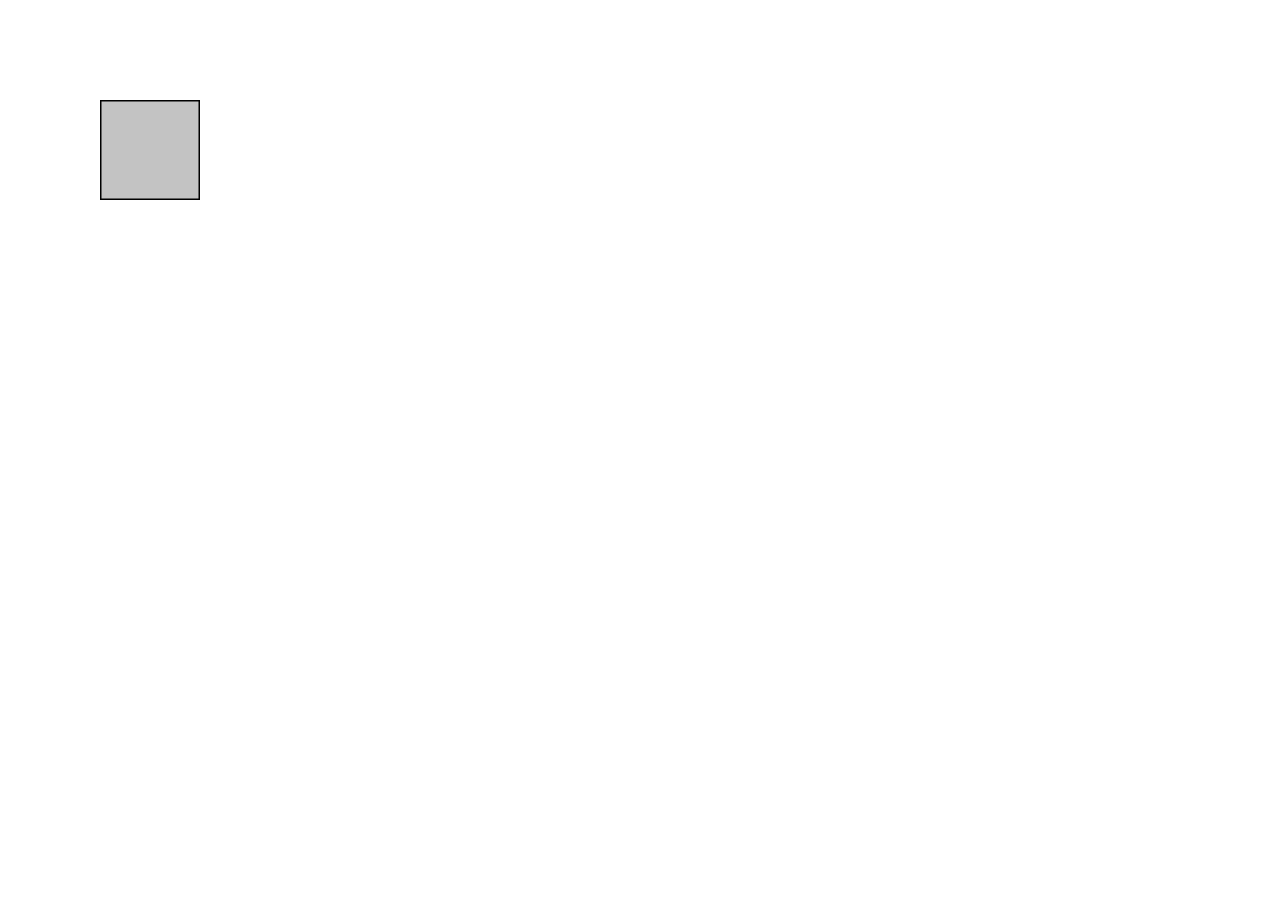
==== play/game.html @ 2662ea80 "Formatted the main menu" ====
<!DOCTYPE html>
<html>
    <head>
        <title>Page Title</title>
        <link rel="stylesheet" href="style.css">
        <script src="script.js"></script>
    </head>

    <img src="../assets/square.png" id="square" style="left: 100px; top: 100px;">
</html>
---- play/style.css ----
#square {
    width: 100px;
    height: 100px;
    border: 0px solid black;
    display: block;

    position: absolute;
}
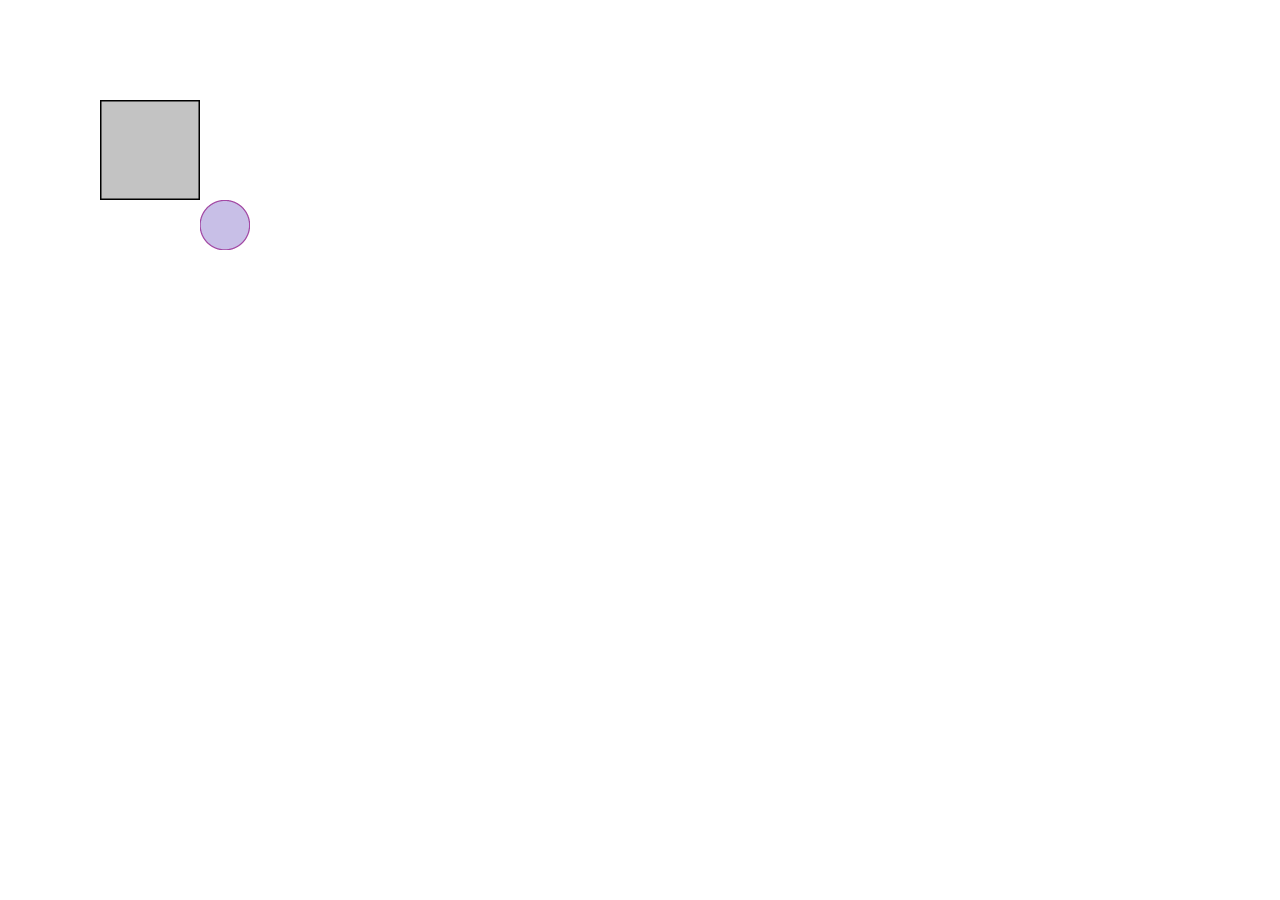
==== commit 1b8276a6: "Added circle consumption, created score variable. Circle consimption does not add to score yet." ====
--- a/play/game.html
+++ b/play/game.html
@@ -7,4 +7,5 @@
     </head>
 
     <img src="../assets/square.png" id="square" style="left: 100px; top: 100px;">
+    <img src="../assets/circle.png" class="circle" style="left: 200px; top: 200px;">
 </html>
--- a/play/style.css
+++ b/play/style.css
@@ -5,4 +5,14 @@
     display: block;
 
     position: absolute;
+    z-index: 2 ;
+}
+
+.circle{
+    width: 50px;
+    height: 50px;
+    display: block;
+
+    position: absolute;
+    z-index: 1;
 }
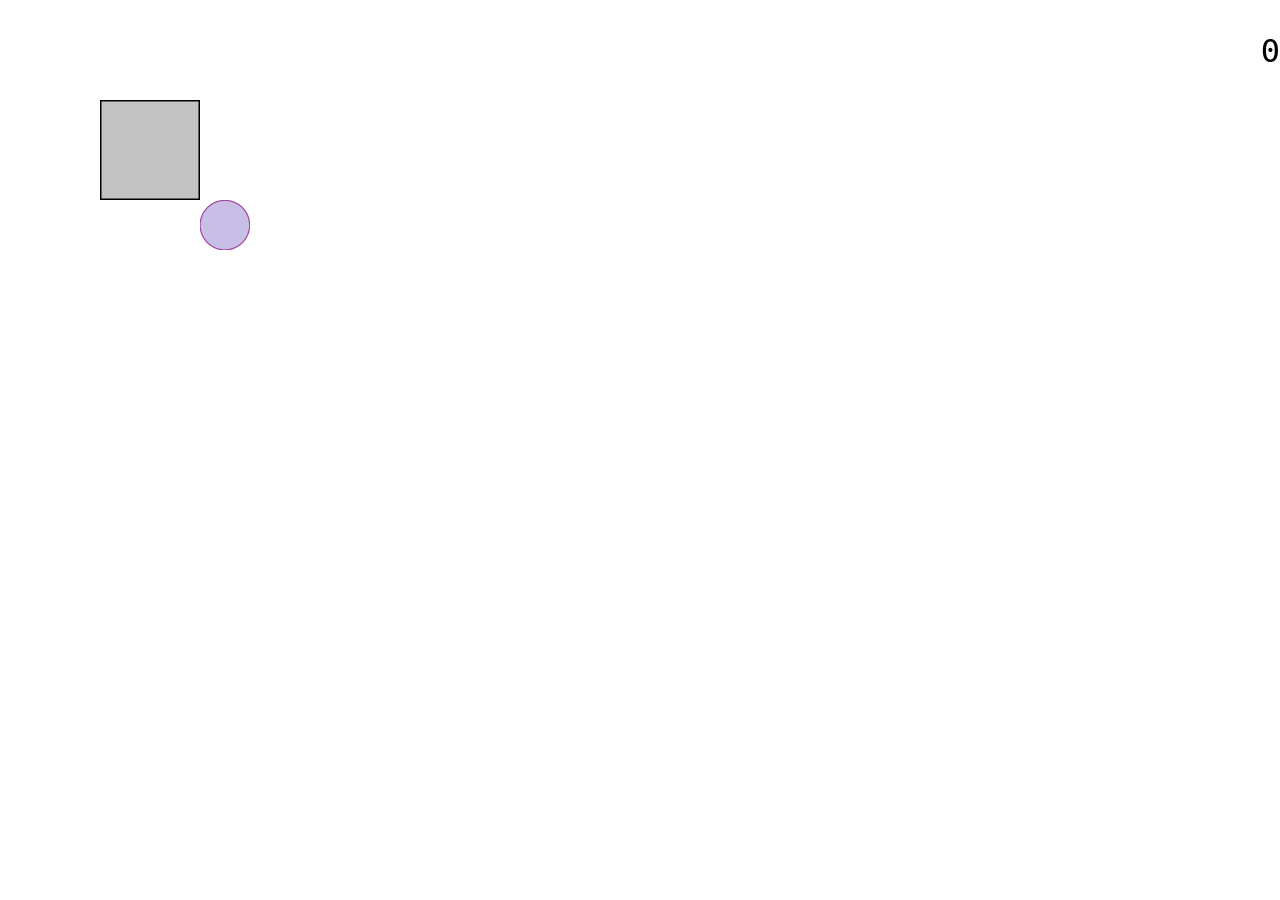
==== commit 502be61c: "Circle spawning added. Eating Circles adds to score. Circles can spawn offscreen" ====
--- a/play/game.html
+++ b/play/game.html
@@ -6,6 +6,16 @@
         <script src="script.js"></script>
     </head>
 
-    <img src="../assets/square.png" id="square" style="left: 100px; top: 100px;">
-    <img src="../assets/circle.png" class="circle" style="left: 200px; top: 200px;">
+    <body>
+        <div id="UI-top">
+            <p id="score">0</p>
+        </div>
+
+        <div>
+            <img src="../assets/square.png" id="square" style="left: 100px; top: 100px;">
+        </div>
+
+        <img src="../assets/circle.png" class="circle" style="left: 200px; top: 200px;">
+    </body>
+
 </html>
--- a/play/style.css
+++ b/play/style.css
@@ -15,4 +15,18 @@
 
     position: absolute;
     z-index: 1;
+}
+
+#UI-top{
+    top: 0px;
+    right: 0px;
+    position: fixed;
+    z-index: 3;
+}
+
+#score{
+    text-align: right;
+    
+    font-family: monospace, sans-serif, Helvetica;
+    font-size: 2em;
 }
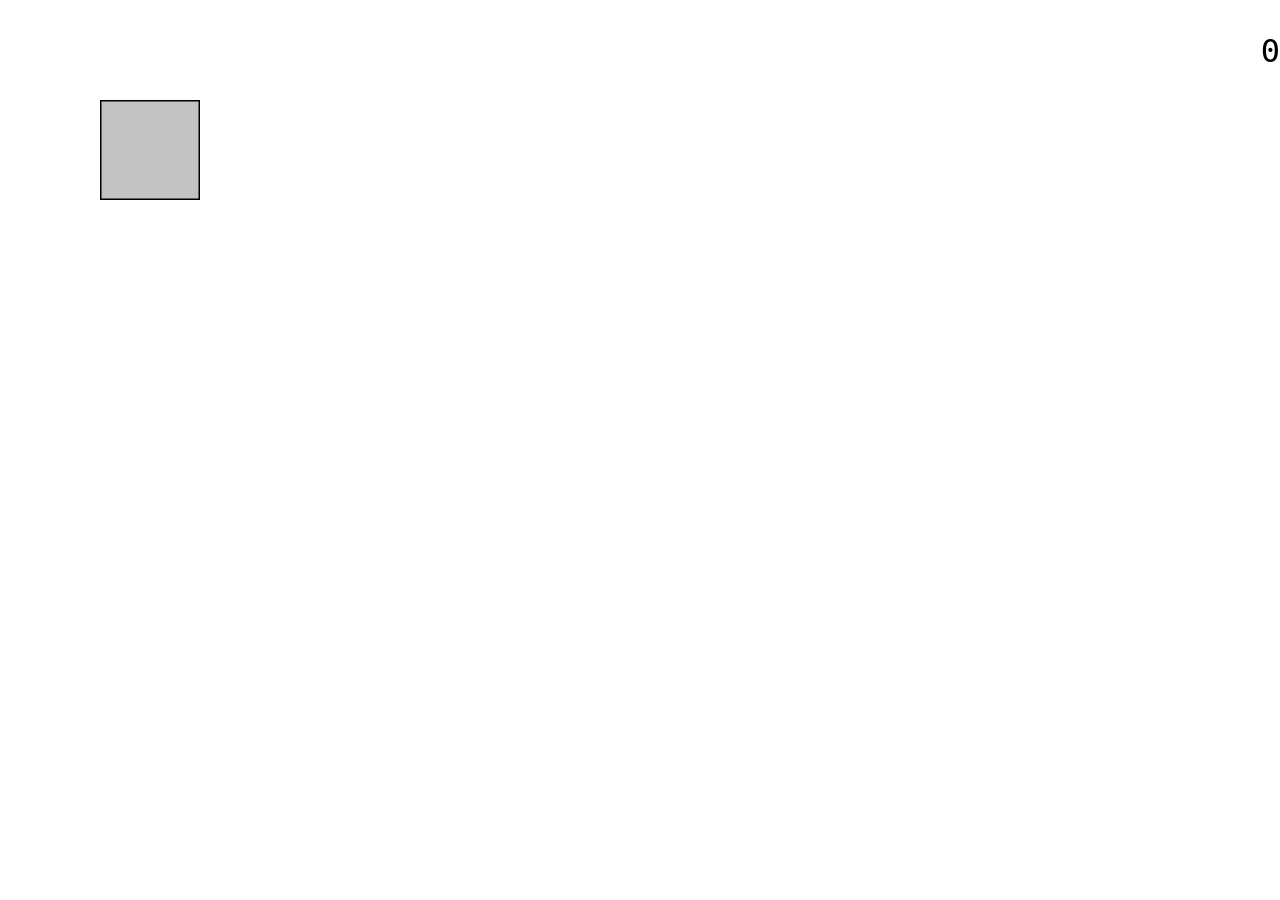
==== commit d2296229: "Circle spawning implemented based on timed chance and minimum onscreen, fixed circles spawning offsc" ====
--- a/play/game.html
+++ b/play/game.html
@@ -14,8 +14,7 @@
         <div>
             <img src="../assets/square.png" id="square" style="left: 100px; top: 100px;">
         </div>
-
-        <img src="../assets/circle.png" class="circle" style="left: 200px; top: 200px;">
+        
     </body>
 
 </html>
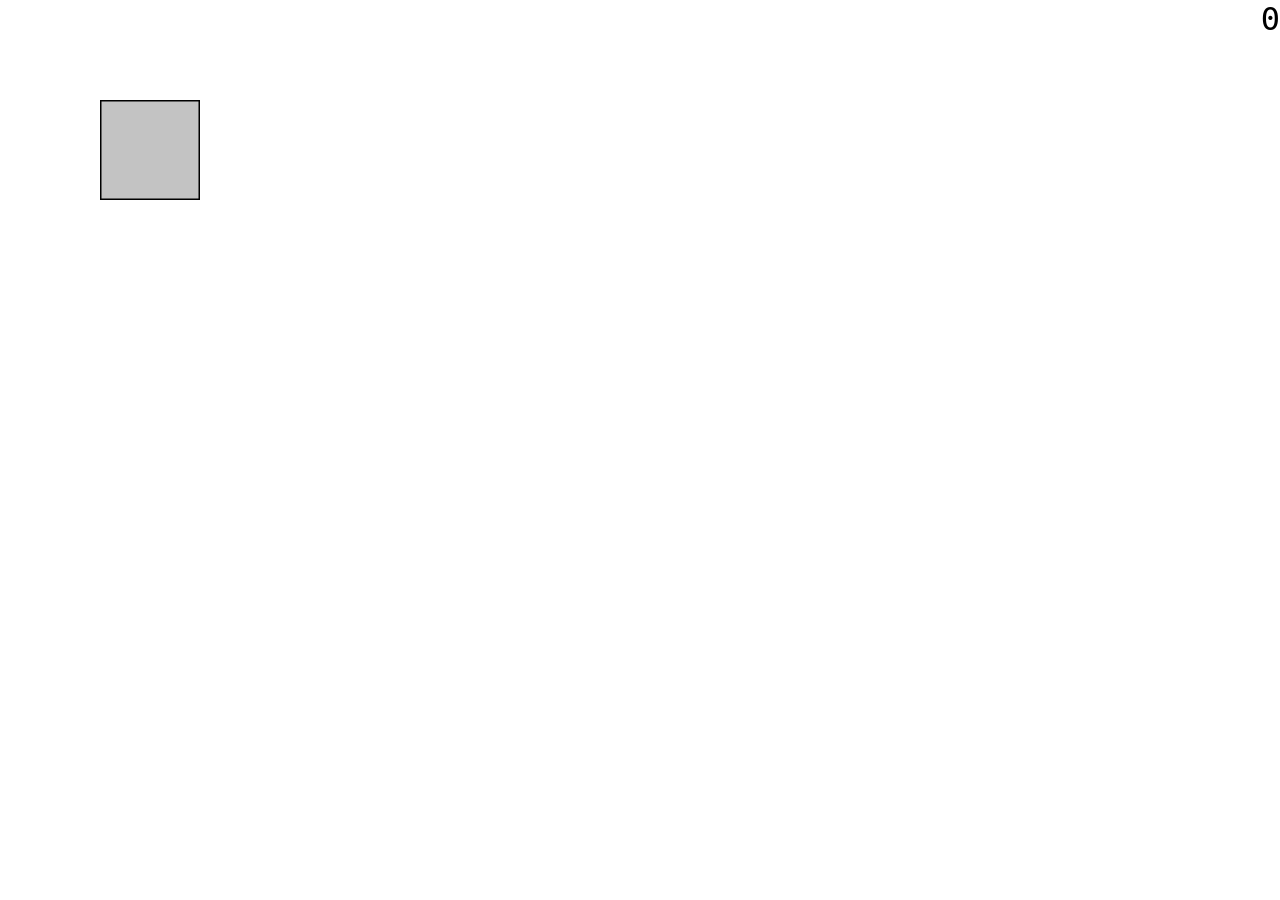
==== commit b1988f54: "Added outline for timer progress bar Made score variable an object following prototype rules with ge" ====
--- a/play/game.html
+++ b/play/game.html
@@ -6,8 +6,11 @@
         <script src="script.js"></script>
     </head>
 
-    <body>
+    <body style="margin: 0;">
         <div id="UI-top">
+            <div id="progress-container">
+                <div id="progress-time" style="width: 0%"></div>
+            </div>
             <p id="score">0</p>
         </div>
 
--- a/play/style.css
+++ b/play/style.css
@@ -5,7 +5,7 @@
     display: block;
 
     position: absolute;
-    z-index: 2 ;
+    z-index: 2;
 }
 
 .circle{
@@ -24,8 +24,31 @@
     z-index: 3;
 }
 
+#progress-container{
+    margin: 0;
+    position: fixed;
+    top: 0px;
+    right: 0px;
+
+    height: 1%;
+    width: 100%;
+}
+
+#progress-time{
+    position: absolute;
+    top: 0;
+    right: 0;
+
+    background-color: rgba(200,60,75,0.7);
+
+    height: 100%;
+
+
+}
+
 #score{
     text-align: right;
+    margin: 0;
     
     font-family: monospace, sans-serif, Helvetica;
     font-size: 2em;
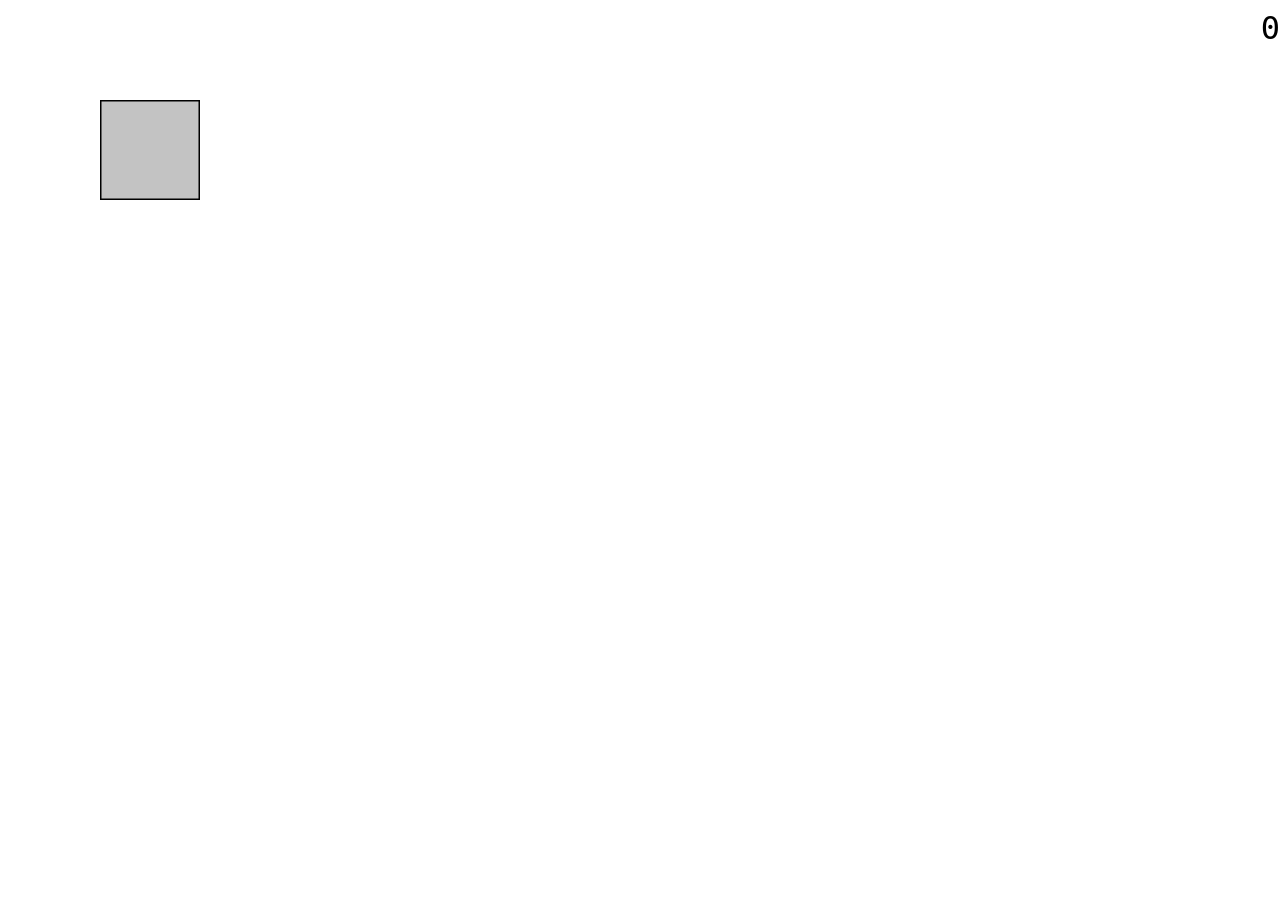
==== commit 2bdf8b7d: "Added timer progress bar Added functionality to timer progress bar Started making shop" ====
--- a/play/game.html
+++ b/play/game.html
@@ -3,7 +3,6 @@
     <head>
         <title>Page Title</title>
         <link rel="stylesheet" href="style.css">
-        <script src="script.js"></script>
     </head>
 
     <body style="margin: 0;">
@@ -18,6 +17,22 @@
             <img src="../assets/square.png" id="square" style="left: 100px; top: 100px;">
         </div>
         
+        <div id="shop-container" style="display: none;">
+            <div id="shop-info-container">
+                <p style="margin: 0;">Shops are cool</p>
+            </div>
+            <div id="shop-items-container">
+                <div class="shop-item">
+                    <p>a</p>
+                </div>
+                <div class="shop-item">
+                    <p>a</p>
+                </div>
+                <div class="shop-item">
+                    <p>a</p>
+                </div>
+            </div>
+        </div>
     </body>
-
+    <script src="script.js"></script>
 </html>
--- a/play/style.css
+++ b/play/style.css
@@ -43,13 +43,63 @@
 
     height: 100%;
 
-
+    transition-duration: 0ms;
+    transition-property: transform;
 }
 
 #score{
-    text-align: right;
-    margin: 0;
+    text-align: right;;
+    margin-top: 1%;
+    margin-right: 0;
+    margin-bottom: 0;
+    margin-left: 0;
     
     font-family: monospace, sans-serif, Helvetica;
     font-size: 2em;
+}
+
+#shop-container {
+    position: fixed;
+    top: 20%;
+    left: 20%;
+    z-index: 4;
+
+    width: 60%;
+    height: 60%;
+
+    background-color: rgb(239, 231, 236);
+}
+
+#shop-info-container {
+    display: block;
+    
+    position: relative;
+    top: 0;
+
+    height: 15%;
+
+    margin-top: 8px;
+    margin-right: 8px;
+    margin-bottom: 0px;
+    margin-left: 8px;
+
+    background-color: rgb(223, 208, 217);
+}
+
+#shop-items-container {
+    display: flex;
+    flex-direction: row;
+
+    position: relative;
+    top: 0;
+    left: 0;
+    
+    bottom: 0;
+    box-sizing: border-box;
+    
+    height: calc(85% - 24px);
+    
+    margin: 8px;
+    
+    background-color: rgb(223, 208, 217);
 }
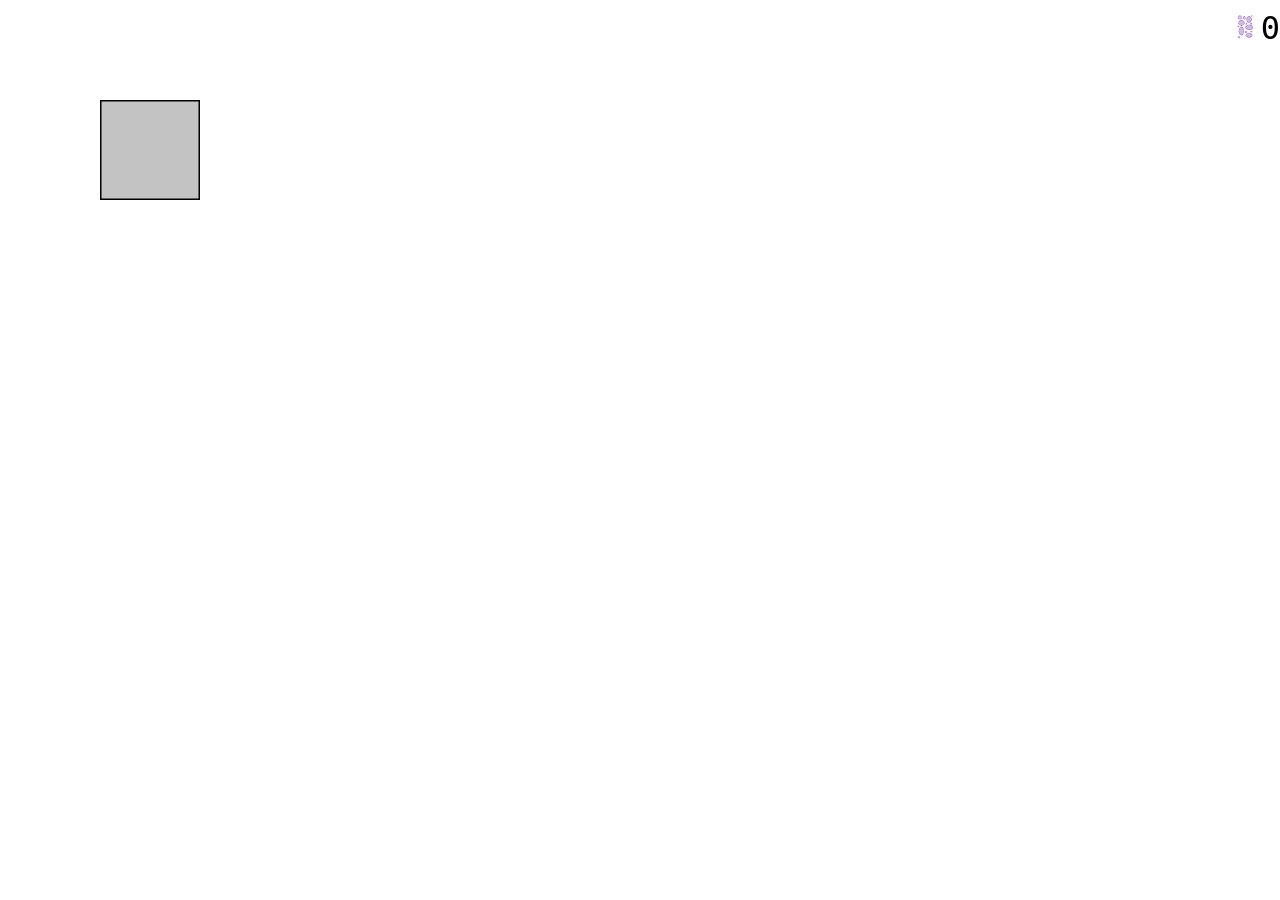
==== commit 08555061: "Added Card display in shop. Added function to stock the shop. Started outline for card storage in a " ====
--- a/play/game.html
+++ b/play/game.html
@@ -10,7 +10,10 @@
             <div id="progress-container">
                 <div id="progress-time" style="width: 0%"></div>
             </div>
-            <p id="score">0</p>
+            <div id="score-container">
+                <img id="score-img" src="../assets/points.png">
+                <p id="score-text">0</p>
+            </div>
         </div>
 
         <div>
@@ -19,17 +22,26 @@
         
         <div id="shop-container" style="display: none;">
             <div id="shop-info-container">
-                <p style="margin: 0;">Shops are cool</p>
+                <p class="shop-info" id="shop-info-title">Shop</p>
+                <p class="shop-info" id="shop-info-due-date">X due in Y rounds</p>
+                <div class="shop-info" id="shop-info-curency-container">
+                    <img id="shop-info-curency-img" src="../assets/coin2.png">
+                    <p id="shop-info-curency-text">0</p>
+                </div>
+                <button class="shop-info" id="shop-info-continue" onclick="closeShop()">Continue-></button>
             </div>
             <div id="shop-items-container">
-                <div class="shop-item">
-                    <p>a</p>
+                <div class="shop-item" id="shop-item-1">
+                    <div>
+                        <p class="shop-item-title" >Example A of Circle (5)</p>
+                        <div class="shop-item-img" style="background-image: url(../assets/Deck/Circle/A.png);">
+                            <p class="shop-item-text" >Increases chance of Circle</p>
+                        </div>
+                    </div>
                 </div>
-                <div class="shop-item">
-                    <p>a</p>
+                <div class="shop-item" id="shop-item-2">
                 </div>
-                <div class="shop-item">
-                    <p>a</p>
+                <div class="shop-item" id="shop-item-3">
                 </div>
             </div>
         </div>
--- a/play/style.css
+++ b/play/style.css
@@ -47,15 +47,45 @@
     transition-property: transform;
 }
 
-#score{
-    text-align: right;;
+#score-container {
+    box-sizing: border-box;
+
     margin-top: 1%;
     margin-right: 0;
     margin-bottom: 0;
     margin-left: 0;
+
+    position: fixed;
+    right: 0;
+    top: 0;
+
+    font-size: 200%;
+}
+
+#score-img {
+    box-sizing: border-box;
+    display: inline-block;
+
+    bottom: 0;
+
+    margin-top: 0;
+
+    height: 0.75em;
+}
+
+#score-text{
+    box-sizing: border-box;
+    display: inline-block;
+
+    bottom: 0;
+
+    margin-top: 0;
+    margin-bottom: 0;
+    
+    text-align: right;
     
     font-family: monospace, sans-serif, Helvetica;
-    font-size: 2em;
+    font-size: 1em;
 }
 
 #shop-container {
@@ -86,6 +116,77 @@
     background-color: rgb(223, 208, 217);
 }
 
+.shop-info {
+    margin: 0px;
+}
+
+#shop-info-title {
+    position: absolute;
+    top: 0;
+    left: calc( (100% - 34px - 20px)/2 );
+
+    width: 34px;
+
+    padding: 0 20px;
+
+    border-color: rgba(200,60,75,0.7);
+    border-width: 2px;
+    border-style: solid;
+
+    background-color: rgb(229, 231, 191);
+}
+
+#shop-info-due-date {
+    position: absolute;
+    top: 0;
+    left: 0;
+}
+
+#shop-info-curency-container {
+    box-sizing: border-box;
+
+    position: absolute;
+    top: 0;
+    right: 0;
+
+    font-size: 150%;
+}
+
+#shop-info-curency-img {
+    box-sizing: border-box;
+    display: inline-block;
+
+    bottom: 0;
+
+    margin-top: 0;
+
+    height: 0.75em;
+}
+
+#shop-info-curency-text{
+    box-sizing: border-box;
+    display: inline-block;
+
+    bottom: 0;
+
+    margin-top: 0;
+    margin-bottom: 0;
+    
+    text-align: right;
+    
+    font-family: monospace, sans-serif, Helvetica;
+    font-size: 1em;
+}
+
+#shop-info-continue {
+    position: absolute;
+    bottom: 0;
+    right: 0;
+
+    border-color: rgba(200, 60, 74, 0.3);
+    background-color: rgb(229, 231, 191);
+}
+
 #shop-items-container {
     display: flex;
     flex-direction: row;
@@ -97,9 +198,58 @@
     bottom: 0;
     box-sizing: border-box;
     
+    width: calc(100% - 16px);
+    max-width: calc(100% - 16px);
     height: calc(85% - 24px);
     
     margin: 8px;
+
+    overflow: hidden;
+    row-gap: 8px;
+
+    justify-content: space-between;
     
     background-color: rgb(223, 208, 217);
+}
+
+.shop-item {
+    margin: inherit;
+    flex-grow: 1;
+
+    font-size: 100%;
+    font-family: sans-serif;
+    text-align: center;
+
+    max-width: calc( (100%/3) - 8px - 8px);
+    container-type: size;
+
+    padding: 8px;
+
+    background-color: rgba(239, 231, 236, 0.65);
+}
+
+.shop-item-title {
+    font-size: 1.5rem;
+    margin: 0;
+    width: 100%;
+}
+
+.shop-item-img {
+    position: relative;
+    
+    background-repeat: no-repeat;
+    background-size: contain;
+    background-position: top center;
+
+    width: min(100%, calc( ( (100cqh - 1.5rcap - 8px) / 7) * 5));
+    max-height: 100%;
+    aspect-ratio: 5/7;
+}
+
+.shop-item-text {
+    position: relative;
+    font-size: 1em;
+    margin: 0;
+    width: 100%;
+    top: 70%;
 }
